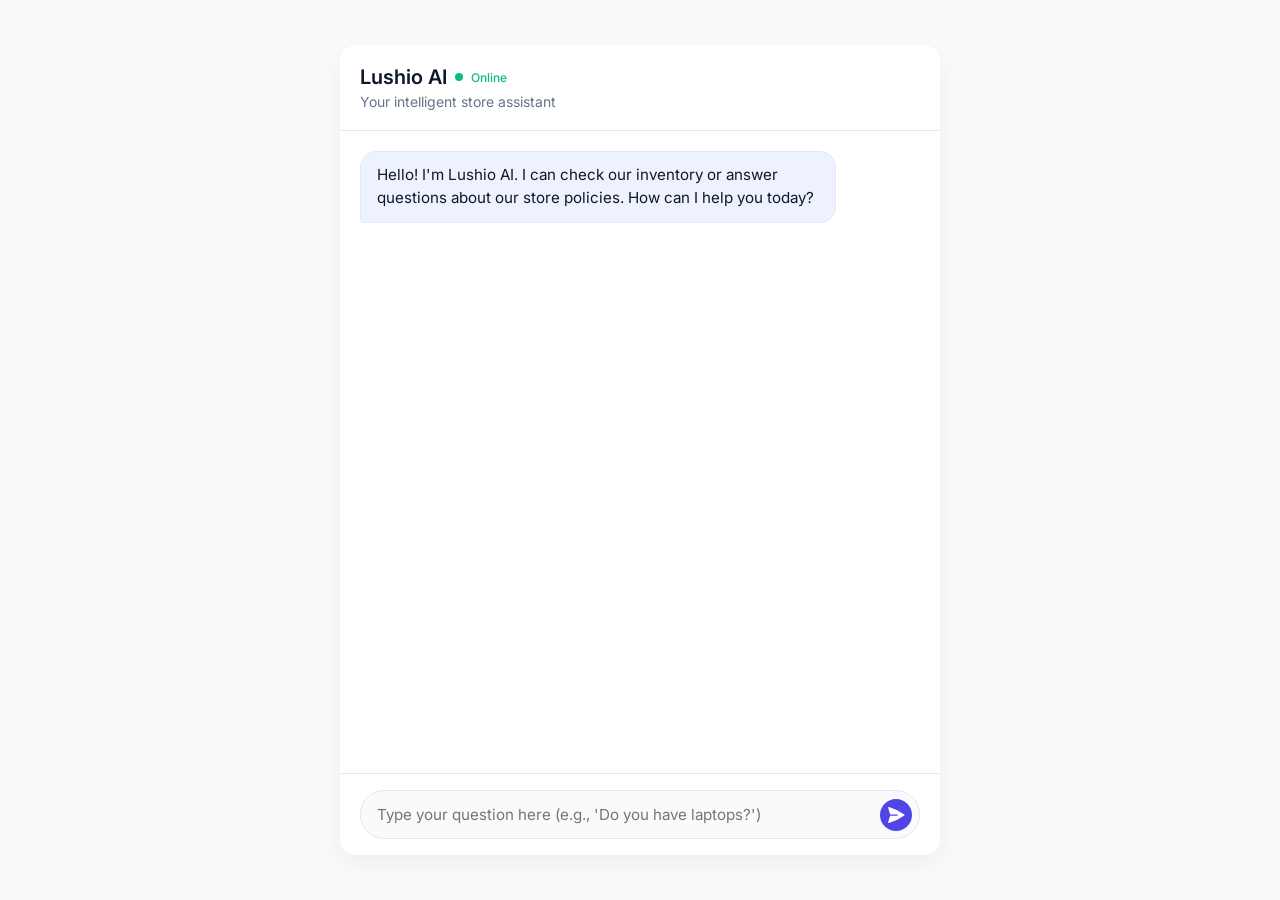
==== frontend/index.html @ 97835c0c "Initial commit with MIT license" ====
<!DOCTYPE html>
<html lang="en">
<head>
    <meta charset="UTF-8">
    <meta name="viewport" content="width=device-width, initial-scale=1.0">
    <title>Lushio AI Assistant</title>
    <link rel="stylesheet" href="style.css">
    <!-- Google Fonts for modern typography -->
    <link href="https://fonts.googleapis.com/css2?family=Inter:wght@400;500;600&display=swap" rel="stylesheet">
</head>
<body>
    <div class="chat-container">
        <header class="chat-header">
            <div class="header-info">
                <h1>Lushio AI</h1>
                <span class="status-indicator"></span><span class="status-text">Online</span>
            </div>
            <p>Your intelligent store assistant</p>
        </header>
        
        <main class="chat-box" id="chat-box">
            <!-- Chat messages will be dynamically injected here -->
            <div class="message ai-message">
                <div class="message-bubble">
                    Hello! I'm Lushio AI. I can check our inventory or answer questions about our store policies. How can I help you today?
                </div>
            </div>
        </main>
        
        <footer class="chat-input-area">
            <form id="chat-form">
                <div class="input-wrapper">
                    <input type="text" id="user-input" placeholder="Type your question here (e.g., 'Do you have laptops?')" autocomplete="off" required>
                    <button type="submit" id="send-btn" aria-label="Send message">
                        <svg xmlns="http://www.w3.org/2000/svg" viewBox="0 0 24 24" fill="currentColor" width="20" height="20">
                            <path d="M3.478 2.405a.75.75 0 00-.926.94l2.432 7.905H13.5a.75.75 0 010 1.5H4.984l-2.432 7.905a.75.75 0 00.926.94 60.519 60.519 0 0018.445-8.986.75.75 0 000-1.218A60.517 60.517 0 003.478 2.405z" />
                        </svg>
                    </button>
                </div>
            </form>
        </footer>
    </div>

    <!-- Template for rendering products -->
    <template id="product-card-template">
        <div class="product-card">
            <h4 class="product-name"></h4>
            <div class="product-details">
                <span class="product-price"></span>
                <span class="product-stock status-badge"></span>
            </div>
        </div>
    </template>

    <script src="app.js"></script>
</body>
</html>
---- frontend/style.css ----
:root {
    --primary: #4F46E5; /* Indigo */
    --primary-hover: #4338CA;
    --bg-color: #F8FAFC;
    --card-bg: #FFFFFF;
    --text-main: #0F172A;
    --text-muted: #64748B;
    --border: #E2E8F0;
    --ai-msg-bg: #EEF2FF;
    --user-msg-bg: #4F46E5;
    --user-msg-text: #FFFFFF;
    --success: #10B981;
    --danger: #EF4444;
}

* {
    box-sizing: border-box;
    margin: 0;
    padding: 0;
}

body {
    font-family: 'Inter', sans-serif;
    background-color: var(--bg-color);
    color: var(--text-main);
    display: flex;
    justify-content: center;
    align-items: center;
    height: 100vh;
}

.chat-container {
    width: 100%;
    max-width: 600px;
    height: 90vh;
    background: var(--card-bg);
    border-radius: 16px;
    box-shadow: 0 10px 25px rgba(0,0,0,0.05);
    display: flex;
    flex-direction: column;
    overflow: hidden;
}

.chat-header {
    background: var(--card-bg);
    padding: 20px;
    border-bottom: 1px solid var(--border);
    display: flex;
    flex-direction: column;
    gap: 4px;
}

.header-info {
    display: flex;
    align-items: center;
    gap: 8px;
}

.chat-header h1 {
    font-size: 1.25rem;
    font-weight: 600;
}

.status-indicator {
    width: 8px;
    height: 8px;
    background-color: var(--success);
    border-radius: 50%;
    display: inline-block;
}

.status-text {
    font-size: 0.75rem;
    font-weight: 500;
    color: var(--success);
}

.chat-header p {
    font-size: 0.875rem;
    color: var(--text-muted);
}

.chat-box {
    flex: 1;
    padding: 20px;
    overflow-y: auto;
    display: flex;
    flex-direction: column;
    gap: 16px;
}

.message {
    display: flex;
    flex-direction: column;
    max-width: 85%;
}

.user-message {
    align-self: flex-end;
}

.ai-message {
    align-self: flex-start;
}

.message-bubble {
    padding: 12px 16px;
    border-radius: 16px;
    font-size: 0.95rem;
    line-height: 1.5;
    animation: fadeIn 0.3s ease-in-out;
}

.user-message .message-bubble {
    background-color: var(--user-msg-bg);
    color: var(--user-msg-text);
    border-bottom-right-radius: 4px;
}

.ai-message .message-bubble {
    background-color: var(--ai-msg-bg);
    color: var(--text-main);
    border-bottom-left-radius: 4px;
    border: 1px solid #E0E7FF;
}

.product-list {
    display: flex;
    flex-direction: column;
    gap: 8px;
    margin-top: 12px;
}

.product-card {
    background: var(--card-bg);
    border: 1px solid var(--border);
    border-radius: 8px;
    padding: 12px;
    display: flex;
    justify-content: space-between;
    align-items: center;
    box-shadow: 0 1px 3px rgba(0,0,0,0.05);
}

.product-name {
    font-size: 0.9rem;
    font-weight: 600;
    text-transform: capitalize;
}

.product-details {
    display: flex;
    align-items: center;
    gap: 12px;
}

.product-price {
    font-weight: 500;
    color: var(--primary);
    font-size: 0.9rem;
}

.status-badge {
    padding: 4px 8px;
    border-radius: 12px;
    font-size: 0.75rem;
    font-weight: 600;
}

.in-stock { background: #DCFCE7; color: #166534; }
.out-of-stock { background: #FEE2E2; color: #991B1B; }

.chat-input-area {
    padding: 16px 20px;
    background: var(--card-bg);
    border-top: 1px solid var(--border);
}

.input-wrapper {
    position: relative;
    display: flex;
    align-items: center;
}

#user-input {
    width: 100%;
    padding: 14px 48px 14px 16px;
    border: 1px solid var(--border);
    border-radius: 24px;
    font-size: 0.95rem;
    font-family: inherit;
    outline: none;
    transition: border-color 0.2s;
    background: var(--bg-color);
}

#user-input:focus {
    border-color: var(--primary);
    background: var(--card-bg);
    box-shadow: 0 0 0 3px rgba(79, 70, 229, 0.1);
}

#send-btn {
    position: absolute;
    right: 8px;
    background: var(--primary);
    color: white;
    border: none;
    width: 32px;
    height: 32px;
    border-radius: 50%;
    display: flex;
    justify-content: center;
    align-items: center;
    cursor: pointer;
    transition: background-color 0.2s, transform 0.1s;
}

#send-btn:hover { background: var(--primary-hover); }
#send-btn:active { transform: scale(0.95); }
#send-btn:disabled { background: var(--text-muted); cursor: not-allowed; }

/* Typing indicator */
.typing-indicator {
    display: flex;
    gap: 4px;
    padding: 12px 16px;
    background: var(--ai-msg-bg);
    border-radius: 16px;
    border-bottom-left-radius: 4px;
    width: fit-content;
}

.dot {
    width: 6px;
    height: 6px;
    background: #818CF8;
    border-radius: 50%;
    animation: bounce 1.4s infinite ease-in-out both;
}

.dot:nth-child(1) { animation-delay: -0.32s; }
.dot:nth-child(2) { animation-delay: -0.16s; }

@keyframes bounce {
    0%, 80%, 100% { transform: scale(0); }
    40% { transform: scale(1); }
}

@keyframes fadeIn {
    from { opacity: 0; transform: translateY(10px); }
    to { opacity: 1; transform: translateY(0); }
}

@media (max-width: 640px) {
    .chat-container {
        height: 100vh;
        border-radius: 0;
    }
}
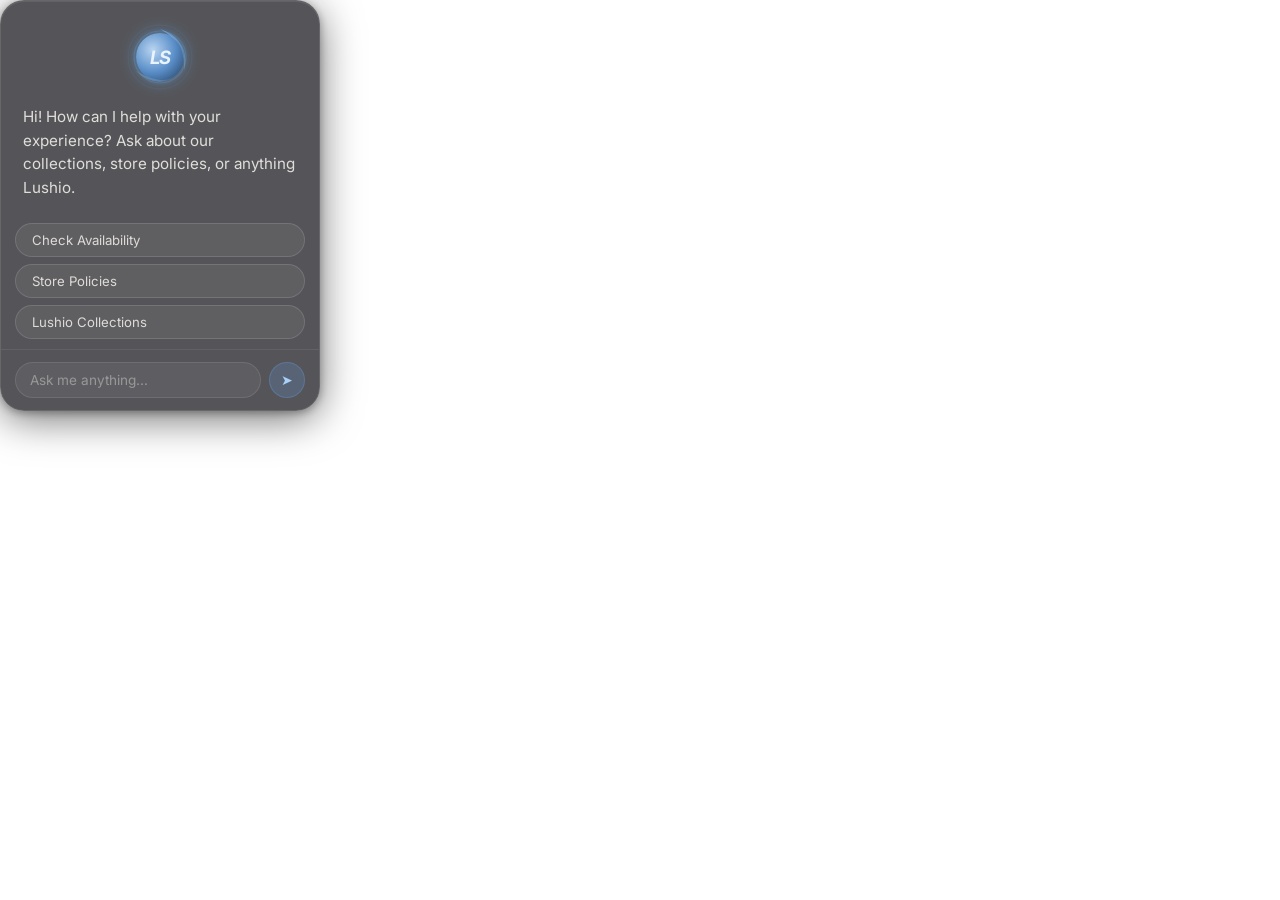
==== commit 238005e6: "feat: premium glassmorphism AI chat widget (LS logo, quick btns, Render API)" ====
--- a/frontend/index.html
+++ b/frontend/index.html
@@ -1,57 +1,330 @@
 <!DOCTYPE html>
 <html lang="en">
 <head>
-    <meta charset="UTF-8">
-    <meta name="viewport" content="width=device-width, initial-scale=1.0">
-    <title>Lushio AI Assistant</title>
-    <link rel="stylesheet" href="style.css">
-    <!-- Google Fonts for modern typography -->
-    <link href="https://fonts.googleapis.com/css2?family=Inter:wght@400;500;600&display=swap" rel="stylesheet">
+  <meta charset="UTF-8" />
+  <meta name="viewport" content="width=device-width, initial-scale=1.0" />
+  <title>Lushio AI</title>
+  <link href="https://fonts.googleapis.com/css2?family=Inter:wght@300;400;500;600&display=swap" rel="stylesheet" />
+  <style>
+    *, *::before, *::after { box-sizing: border-box; margin: 0; padding: 0; }
+
+    html, body {
+      width: 100%; height: 100%;
+      background: transparent;
+      font-family: 'Inter', sans-serif;
+      overflow: hidden;
+    }
+
+    /* ── WIDGET SHELL ── */
+    .widget {
+      width: 320px;
+      min-height: 360px;
+      max-height: 520px;
+      border-radius: 24px;
+      overflow: hidden;
+      display: flex;
+      flex-direction: column;
+      background: rgba(20, 20, 25, 0.72);
+      backdrop-filter: blur(28px) saturate(160%);
+      -webkit-backdrop-filter: blur(28px) saturate(160%);
+      border: 1px solid rgba(255,255,255,0.10);
+      box-shadow:
+        0 8px 40px rgba(0,0,0,0.55),
+        0 2px 8px rgba(0,0,0,0.30),
+        inset 0 1px 0 rgba(255,255,255,0.08);
+      color: #f0ede8;
+    }
+
+    /* ── LOGO ── */
+    .logo-wrap {
+      display: flex;
+      justify-content: center;
+      padding: 22px 0 10px;
+    }
+    .logo-ring {
+      width: 68px; height: 68px;
+      position: relative;
+      display: flex; align-items: center; justify-content: center;
+    }
+    .logo-ring svg.spinner {
+      position: absolute; top: 0; left: 0;
+      width: 68px; height: 68px;
+      animation: spin 8s linear infinite;
+    }
+    @keyframes spin { to { transform: rotate(360deg); } }
+
+    .logo-inner {
+      width: 48px; height: 48px;
+      border-radius: 50%;
+      background: radial-gradient(circle at 35% 35%, #b8d4f0, #5b8fc9 50%, #1e3a5c);
+      display: flex; align-items: center; justify-content: center;
+      font-size: 1.15rem; font-weight: 700;
+      color: #e8f4ff;
+      letter-spacing: -0.5px;
+      box-shadow: 0 0 18px rgba(100,180,255,0.45), 0 0 6px rgba(100,180,255,0.25);
+      font-style: italic;
+    }
+
+    /* ── GREETING ── */
+    .greeting {
+      padding: 4px 22px 14px;
+      font-size: 0.95rem;
+      font-weight: 400;
+      line-height: 1.55;
+      color: rgba(240,237,232,0.90);
+      text-align: left;
+    }
+
+    /* ── MESSAGES ── */
+    .messages {
+      flex: 1;
+      overflow-y: auto;
+      padding: 0 14px 8px;
+      display: flex;
+      flex-direction: column;
+      gap: 8px;
+      scrollbar-width: thin;
+      scrollbar-color: rgba(255,255,255,0.12) transparent;
+    }
+    .messages::-webkit-scrollbar { width: 3px; }
+    .messages::-webkit-scrollbar-thumb { background: rgba(255,255,255,0.15); border-radius: 4px; }
+
+    .msg {
+      max-width: 88%;
+      padding: 9px 13px;
+      border-radius: 16px;
+      font-size: 0.875rem;
+      line-height: 1.5;
+      animation: fadeUp 0.25s ease;
+    }
+    @keyframes fadeUp {
+      from { opacity: 0; transform: translateY(6px); }
+      to   { opacity: 1; transform: translateY(0); }
+    }
+    .msg.ai {
+      align-self: flex-start;
+      background: rgba(255,255,255,0.07);
+      border: 1px solid rgba(255,255,255,0.09);
+      color: #e8e4df;
+      border-bottom-left-radius: 4px;
+    }
+    .msg.user {
+      align-self: flex-end;
+      background: rgba(100,160,230,0.22);
+      border: 1px solid rgba(100,160,230,0.18);
+      color: #ddeeff;
+      border-bottom-right-radius: 4px;
+    }
+
+    /* typing dots */
+    .typing { display: flex; gap: 5px; padding: 12px 16px; align-items: center; }
+    .typing span {
+      width: 6px; height: 6px; border-radius: 50%;
+      background: rgba(255,255,255,0.5);
+      animation: bounce 1.2s infinite;
+    }
+    .typing span:nth-child(2) { animation-delay: .2s; }
+    .typing span:nth-child(3) { animation-delay: .4s; }
+    @keyframes bounce {
+      0%,60%,100% { transform: translateY(0); }
+      30% { transform: translateY(-6px); }
+    }
+
+    /* ── QUICK BUTTONS ── */
+    .quick-btns {
+      display: flex;
+      flex-direction: column;
+      gap: 7px;
+      padding: 2px 14px 10px;
+    }
+    .q-btn {
+      background: rgba(255,255,255,0.06);
+      border: 1px solid rgba(255,255,255,0.13);
+      color: rgba(240,237,232,0.88);
+      border-radius: 22px;
+      padding: 8px 16px;
+      font-size: 0.825rem;
+      font-family: 'Inter', sans-serif;
+      cursor: pointer;
+      text-align: left;
+      transition: background 0.18s, border-color 0.18s, transform 0.12s;
+    }
+    .q-btn:hover {
+      background: rgba(255,255,255,0.12);
+      border-color: rgba(255,255,255,0.22);
+      transform: translateX(2px);
+    }
+
+    /* ── INPUT ── */
+    .input-wrap {
+      border-top: 1px solid rgba(255,255,255,0.08);
+      padding: 12px 14px;
+      display: flex;
+      gap: 8px;
+      align-items: center;
+    }
+    .input-wrap input {
+      flex: 1;
+      background: rgba(255,255,255,0.05);
+      border: 1px solid rgba(255,255,255,0.10);
+      border-radius: 22px;
+      padding: 9px 14px;
+      color: #f0ede8;
+      font-size: 0.85rem;
+      font-family: 'Inter', sans-serif;
+      outline: none;
+      transition: border-color 0.18s, background 0.18s;
+    }
+    .input-wrap input::placeholder { color: rgba(240,237,232,0.40); }
+    .input-wrap input:focus {
+      border-color: rgba(100,160,230,0.45);
+      background: rgba(255,255,255,0.08);
+    }
+    .send-btn {
+      background: rgba(100,160,230,0.20);
+      border: 1px solid rgba(100,160,230,0.30);
+      color: #a8d0f8;
+      border-radius: 50%;
+      width: 36px; height: 36px;
+      display: flex; align-items: center; justify-content: center;
+      cursor: pointer;
+      font-size: 0.9rem;
+      transition: background 0.18s, transform 0.12s;
+      flex-shrink: 0;
+    }
+    .send-btn:hover { background: rgba(100,160,230,0.35); transform: scale(1.08); }
+    .send-btn:disabled { opacity: 0.4; cursor: not-allowed; transform: none; }
+  </style>
 </head>
 <body>
-    <div class="chat-container">
-        <header class="chat-header">
-            <div class="header-info">
-                <h1>Lushio AI</h1>
-                <span class="status-indicator"></span><span class="status-text">Online</span>
-            </div>
-            <p>Your intelligent store assistant</p>
-        </header>
-        
-        <main class="chat-box" id="chat-box">
-            <!-- Chat messages will be dynamically injected here -->
-            <div class="message ai-message">
-                <div class="message-bubble">
-                    Hello! I'm Lushio AI. I can check our inventory or answer questions about our store policies. How can I help you today?
-                </div>
-            </div>
-        </main>
-        
-        <footer class="chat-input-area">
-            <form id="chat-form">
-                <div class="input-wrapper">
-                    <input type="text" id="user-input" placeholder="Type your question here (e.g., 'Do you have laptops?')" autocomplete="off" required>
-                    <button type="submit" id="send-btn" aria-label="Send message">
-                        <svg xmlns="http://www.w3.org/2000/svg" viewBox="0 0 24 24" fill="currentColor" width="20" height="20">
-                            <path d="M3.478 2.405a.75.75 0 00-.926.94l2.432 7.905H13.5a.75.75 0 010 1.5H4.984l-2.432 7.905a.75.75 0 00.926.94 60.519 60.519 0 0018.445-8.986.75.75 0 000-1.218A60.517 60.517 0 003.478 2.405z" />
-                        </svg>
-                    </button>
-                </div>
-            </form>
-        </footer>
+
+<div class="widget" id="widget">
+
+  <!-- Logo -->
+  <div class="logo-wrap">
+    <div class="logo-ring">
+      <!-- Spinning decorative ring -->
+      <svg class="spinner" viewBox="0 0 68 68" fill="none" xmlns="http://www.w3.org/2000/svg">
+        <defs>
+          <linearGradient id="rg" x1="0" y1="0" x2="1" y2="1">
+            <stop offset="0%" stop-color="#64b4ff" stop-opacity="0.9"/>
+            <stop offset="50%" stop-color="#a0d4ff" stop-opacity="0.4"/>
+            <stop offset="100%" stop-color="#2060a0" stop-opacity="0.1"/>
+          </linearGradient>
+        </defs>
+        <!-- Three arcing petals -->
+        <path d="M34 6 Q58 14 58 34 Q58 20 34 6Z" fill="url(#rg)" opacity="0.8"/>
+        <path d="M34 6 Q10 14 10 34 Q10 20 34 6Z" fill="url(#rg)" opacity="0.5" transform="rotate(120 34 34)"/>
+        <path d="M34 6 Q10 14 10 34 Q10 20 34 6Z" fill="url(#rg)" opacity="0.5" transform="rotate(240 34 34)"/>
+        <circle cx="34" cy="34" r="26" stroke="rgba(100,180,255,0.18)" stroke-width="1.2" fill="none"/>
+        <circle cx="34" cy="34" r="32" stroke="rgba(100,180,255,0.08)" stroke-width="0.8" fill="none"/>
+      </svg>
+      <div class="logo-inner">LS</div>
     </div>
-
-    <!-- Template for rendering products -->
-    <template id="product-card-template">
-        <div class="product-card">
-            <h4 class="product-name"></h4>
-            <div class="product-details">
-                <span class="product-price"></span>
-                <span class="product-stock status-badge"></span>
-            </div>
-        </div>
-    </template>
-
-    <script src="app.js"></script>
+  </div>
+
+  <!-- Greeting (shown when no messages yet) -->
+  <div class="greeting" id="greeting">
+    Hi! How can I help with your experience? Ask about our collections, store policies, or anything Lushio.
+  </div>
+
+  <!-- Messages -->
+  <div class="messages" id="messages"></div>
+
+  <!-- Quick buttons -->
+  <div class="quick-btns" id="quick-btns">
+    <button class="q-btn" onclick="sendQuick('Check availability of products')">Check Availability</button>
+    <button class="q-btn" onclick="sendQuick('What are your store policies and returns?')">Store Policies</button>
+    <button class="q-btn" onclick="sendQuick('Tell me about Lushio collections')">Lushio Collections</button>
+  </div>
+
+  <!-- Input -->
+  <div class="input-wrap">
+    <input id="chat-input" type="text" placeholder="Ask me anything..." autocomplete="off" />
+    <button class="send-btn" id="send-btn" title="Send">&#10148;</button>
+  </div>
+</div>
+
+<script>
+  // ── CONFIG ──
+  // Reads ?api= from URL so the parent page can pass the backend URL
+  const params = new URLSearchParams(window.location.search);
+  const API_URL = params.get('api') || 'https://lushio-ai.onrender.com/ask';
+
+  const messagesEl  = document.getElementById('messages');
+  const inputEl     = document.getElementById('chat-input');
+  const sendBtnEl   = document.getElementById('send-btn');
+  const greetingEl  = document.getElementById('greeting');
+  const quickBtnsEl = document.getElementById('quick-btns');
+
+  let firstMessage = true;
+
+  function hideGreetingAndQuick() {
+    if (firstMessage) {
+      greetingEl.style.display  = 'none';
+      quickBtnsEl.style.display = 'none';
+      firstMessage = false;
+    }
+  }
+
+  function addMsg(text, role) {
+    const d = document.createElement('div');
+    d.className = `msg ${role}`;
+    d.textContent = text;
+    messagesEl.appendChild(d);
+    messagesEl.scrollTop = messagesEl.scrollHeight;
+    return d;
+  }
+
+  function addTyping() {
+    const d = document.createElement('div');
+    d.className = 'msg ai';
+    d.id = 'typing';
+    d.innerHTML = '<div class="typing"><span></span><span></span><span></span></div>';
+    messagesEl.appendChild(d);
+    messagesEl.scrollTop = messagesEl.scrollHeight;
+  }
+
+  function removeTyping() {
+    const t = document.getElementById('typing');
+    if (t) t.remove();
+  }
+
+  async function sendMessage(query) {
+    if (!query.trim()) return;
+    hideGreetingAndQuick();
+
+    addMsg(query, 'user');
+    inputEl.value = '';
+    inputEl.disabled = true;
+    sendBtnEl.disabled = true;
+    addTyping();
+
+    try {
+      const res  = await fetch(API_URL, {
+        method: 'POST',
+        headers: { 'Content-Type': 'application/json' },
+        body: JSON.stringify({ query })
+      });
+      removeTyping();
+      if (!res.ok) throw new Error('Server error ' + res.status);
+      const data = await res.json();
+      const answer = data?.final_answer?.message || 'Got it!';
+      addMsg(answer, 'ai');
+    } catch (err) {
+      removeTyping();
+      addMsg('⚠️ Unable to connect. Please try again shortly.', 'ai');
+    } finally {
+      inputEl.disabled = false;
+      sendBtnEl.disabled = false;
+      inputEl.focus();
+    }
+  }
+
+  function sendQuick(text) { sendMessage(text); }
+
+  sendBtnEl.addEventListener('click', () => sendMessage(inputEl.value));
+  inputEl.addEventListener('keydown', e => { if (e.key === 'Enter') sendMessage(inputEl.value); });
+</script>
 </body>
 </html>
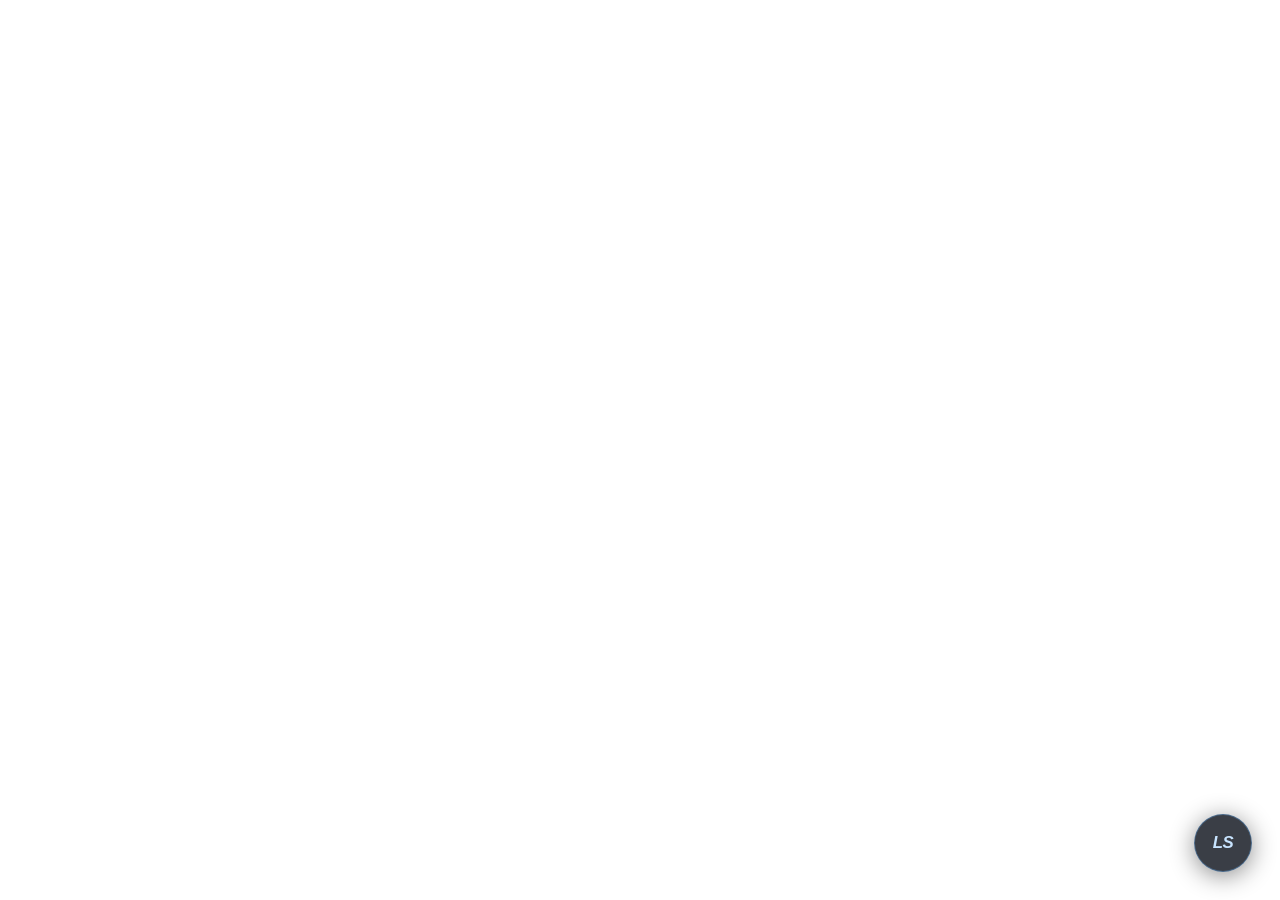
==== commit 81b8a035: "feat: updated frontend/index.html to be a self-contained floating widget for direct injection" ====
--- a/frontend/index.html
+++ b/frontend/index.html
@@ -1,330 +1,411 @@
 <!DOCTYPE html>
 <html lang="en">
 <head>
-  <meta charset="UTF-8" />
-  <meta name="viewport" content="width=device-width, initial-scale=1.0" />
-  <title>Lushio AI</title>
-  <link href="https://fonts.googleapis.com/css2?family=Inter:wght@300;400;500;600&display=swap" rel="stylesheet" />
-  <style>
-    *, *::before, *::after { box-sizing: border-box; margin: 0; padding: 0; }
-
-    html, body {
-      width: 100%; height: 100%;
-      background: transparent;
-      font-family: 'Inter', sans-serif;
-      overflow: hidden;
-    }
-
-    /* ── WIDGET SHELL ── */
-    .widget {
-      width: 320px;
-      min-height: 360px;
-      max-height: 520px;
-      border-radius: 24px;
-      overflow: hidden;
-      display: flex;
-      flex-direction: column;
-      background: rgba(20, 20, 25, 0.72);
-      backdrop-filter: blur(28px) saturate(160%);
-      -webkit-backdrop-filter: blur(28px) saturate(160%);
-      border: 1px solid rgba(255,255,255,0.10);
-      box-shadow:
-        0 8px 40px rgba(0,0,0,0.55),
-        0 2px 8px rgba(0,0,0,0.30),
-        inset 0 1px 0 rgba(255,255,255,0.08);
-      color: #f0ede8;
-    }
-
-    /* ── LOGO ── */
-    .logo-wrap {
-      display: flex;
-      justify-content: center;
-      padding: 22px 0 10px;
-    }
-    .logo-ring {
-      width: 68px; height: 68px;
-      position: relative;
-      display: flex; align-items: center; justify-content: center;
-    }
-    .logo-ring svg.spinner {
-      position: absolute; top: 0; left: 0;
-      width: 68px; height: 68px;
-      animation: spin 8s linear infinite;
-    }
-    @keyframes spin { to { transform: rotate(360deg); } }
-
-    .logo-inner {
-      width: 48px; height: 48px;
-      border-radius: 50%;
-      background: radial-gradient(circle at 35% 35%, #b8d4f0, #5b8fc9 50%, #1e3a5c);
-      display: flex; align-items: center; justify-content: center;
-      font-size: 1.15rem; font-weight: 700;
-      color: #e8f4ff;
-      letter-spacing: -0.5px;
-      box-shadow: 0 0 18px rgba(100,180,255,0.45), 0 0 6px rgba(100,180,255,0.25);
-      font-style: italic;
-    }
-
-    /* ── GREETING ── */
-    .greeting {
-      padding: 4px 22px 14px;
-      font-size: 0.95rem;
-      font-weight: 400;
-      line-height: 1.55;
-      color: rgba(240,237,232,0.90);
-      text-align: left;
-    }
-
-    /* ── MESSAGES ── */
-    .messages {
-      flex: 1;
-      overflow-y: auto;
-      padding: 0 14px 8px;
-      display: flex;
-      flex-direction: column;
-      gap: 8px;
-      scrollbar-width: thin;
-      scrollbar-color: rgba(255,255,255,0.12) transparent;
-    }
-    .messages::-webkit-scrollbar { width: 3px; }
-    .messages::-webkit-scrollbar-thumb { background: rgba(255,255,255,0.15); border-radius: 4px; }
-
-    .msg {
-      max-width: 88%;
-      padding: 9px 13px;
-      border-radius: 16px;
-      font-size: 0.875rem;
-      line-height: 1.5;
-      animation: fadeUp 0.25s ease;
-    }
-    @keyframes fadeUp {
-      from { opacity: 0; transform: translateY(6px); }
-      to   { opacity: 1; transform: translateY(0); }
-    }
-    .msg.ai {
-      align-self: flex-start;
-      background: rgba(255,255,255,0.07);
-      border: 1px solid rgba(255,255,255,0.09);
-      color: #e8e4df;
-      border-bottom-left-radius: 4px;
-    }
-    .msg.user {
-      align-self: flex-end;
-      background: rgba(100,160,230,0.22);
-      border: 1px solid rgba(100,160,230,0.18);
-      color: #ddeeff;
-      border-bottom-right-radius: 4px;
-    }
-
-    /* typing dots */
-    .typing { display: flex; gap: 5px; padding: 12px 16px; align-items: center; }
-    .typing span {
-      width: 6px; height: 6px; border-radius: 50%;
-      background: rgba(255,255,255,0.5);
-      animation: bounce 1.2s infinite;
-    }
-    .typing span:nth-child(2) { animation-delay: .2s; }
-    .typing span:nth-child(3) { animation-delay: .4s; }
-    @keyframes bounce {
-      0%,60%,100% { transform: translateY(0); }
-      30% { transform: translateY(-6px); }
-    }
-
-    /* ── QUICK BUTTONS ── */
-    .quick-btns {
-      display: flex;
-      flex-direction: column;
-      gap: 7px;
-      padding: 2px 14px 10px;
-    }
-    .q-btn {
-      background: rgba(255,255,255,0.06);
-      border: 1px solid rgba(255,255,255,0.13);
-      color: rgba(240,237,232,0.88);
-      border-radius: 22px;
-      padding: 8px 16px;
-      font-size: 0.825rem;
-      font-family: 'Inter', sans-serif;
-      cursor: pointer;
-      text-align: left;
-      transition: background 0.18s, border-color 0.18s, transform 0.12s;
-    }
-    .q-btn:hover {
-      background: rgba(255,255,255,0.12);
-      border-color: rgba(255,255,255,0.22);
-      transform: translateX(2px);
-    }
-
-    /* ── INPUT ── */
-    .input-wrap {
-      border-top: 1px solid rgba(255,255,255,0.08);
-      padding: 12px 14px;
-      display: flex;
-      gap: 8px;
-      align-items: center;
-    }
-    .input-wrap input {
-      flex: 1;
-      background: rgba(255,255,255,0.05);
-      border: 1px solid rgba(255,255,255,0.10);
-      border-radius: 22px;
-      padding: 9px 14px;
-      color: #f0ede8;
-      font-size: 0.85rem;
-      font-family: 'Inter', sans-serif;
-      outline: none;
-      transition: border-color 0.18s, background 0.18s;
-    }
-    .input-wrap input::placeholder { color: rgba(240,237,232,0.40); }
-    .input-wrap input:focus {
-      border-color: rgba(100,160,230,0.45);
-      background: rgba(255,255,255,0.08);
-    }
-    .send-btn {
-      background: rgba(100,160,230,0.20);
-      border: 1px solid rgba(100,160,230,0.30);
-      color: #a8d0f8;
-      border-radius: 50%;
-      width: 36px; height: 36px;
-      display: flex; align-items: center; justify-content: center;
-      cursor: pointer;
-      font-size: 0.9rem;
-      transition: background 0.18s, transform 0.12s;
-      flex-shrink: 0;
-    }
-    .send-btn:hover { background: rgba(100,160,230,0.35); transform: scale(1.08); }
-    .send-btn:disabled { opacity: 0.4; cursor: not-allowed; transform: none; }
-  </style>
+<meta charset="UTF-8" />
+<meta name="viewport" content="width=device-width, initial-scale=1.0" />
+<style>
+/* ══════════════════════════════════════════
+   LUSHIO AI CHAT WIDGET
+   ══════════════════════════════════════════ */
+
+/* ── FAB (Floating Action Button) ── */
+.lc-fab {
+  position: fixed;
+  bottom: 28px;
+  right: 28px;
+  z-index: 99999;
+  width: 58px;
+  height: 58px;
+  border-radius: 50%;
+  border: 1.5px solid rgba(100, 180, 255, 0.35);
+  background: rgba(15, 20, 30, 0.82);
+  backdrop-filter: blur(20px) saturate(150%);
+  -webkit-backdrop-filter: blur(20px) saturate(150%);
+  color: #a8d4ff;
+  cursor: pointer;
+  display: flex;
+  align-items: center;
+  justify-content: center;
+  box-shadow: 0 4px 24px rgba(0, 0, 0, 0.45), 0 0 0 0 rgba(100, 180, 255, 0.3);
+  transition: transform 0.22s ease, box-shadow 0.22s ease, border-color 0.22s ease;
+}
+.lc-fab:hover {
+  transform: scale(1.08);
+  box-shadow: 0 6px 32px rgba(0, 0, 0, 0.55), 0 0 0 6px rgba(100, 180, 255, 0.12);
+  border-color: rgba(100, 180, 255, 0.55);
+}
+.lc-fab--open {
+  background: rgba(30, 35, 50, 0.90);
+}
+
+.lc-fab-logo {
+  font-size: 1.05rem;
+  font-weight: 700;
+  font-style: italic;
+  color: #c8e4ff;
+  letter-spacing: -0.5px;
+  font-family: 'Inter', sans-serif;
+}
+
+/* ── PANEL ── */
+.lc-panel {
+  position: fixed;
+  bottom: 98px;
+  right: 28px;
+  z-index: 99998;
+  width: 320px;
+  border-radius: 24px;
+  overflow: hidden;
+  display: flex;
+  flex-direction: column;
+  background: rgba(14, 18, 28, 0.78);
+  backdrop-filter: blur(30px) saturate(170%);
+  -webkit-backdrop-filter: blur(30px) saturate(170%);
+  border: 1px solid rgba(255, 255, 255, 0.09);
+  box-shadow:
+    0 12px 48px rgba(0, 0, 0, 0.60),
+    0 2px 8px rgba(0, 0, 0, 0.30),
+    inset 0 1px 0 rgba(255, 255, 255, 0.07);
+  color: #f0ede8;
+  font-family: 'Inter', -apple-system, BlinkMacSystemFont, sans-serif;
+  
+  /* hidden state */
+  opacity: 0;
+  transform: translateY(16px) scale(0.97);
+  pointer-events: none;
+  transition: opacity 0.26s ease, transform 0.26s ease;
+}
+.lc-panel--open {
+  opacity: 1;
+  transform: translateY(0) scale(1);
+  pointer-events: auto;
+}
+
+/* ── TOP: Logo + greeting ── */
+.lc-top {
+  padding: 20px 18px 10px;
+  display: flex;
+  flex-direction: column;
+  align-items: center;
+  gap: 10px;
+}
+
+.lc-logo-ring {
+  width: 64px;
+  height: 64px;
+  position: relative;
+  display: flex;
+  align-items: center;
+  justify-content: center;
+  flex-shrink: 0;
+}
+.lc-spinner {
+  position: absolute;
+  top: 0; left: 0;
+  width: 64px; height: 64px;
+  animation: lc-spin 8s linear infinite;
+}
+@keyframes lc-spin { to { transform: rotate(360deg); } }
+
+.lc-logo-inner {
+  width: 44px;
+  height: 44px;
+  border-radius: 50%;
+  background: radial-gradient(circle at 35% 35%, #b8d4f0, #5b8fc9 50%, #1e3a5c);
+  display: flex;
+  align-items: center;
+  justify-content: center;
+  font-size: 1rem;
+  font-weight: 700;
+  font-style: italic;
+  color: #e8f4ff;
+  letter-spacing: -0.5px;
+  box-shadow: 0 0 16px rgba(100, 180, 255, 0.40);
+}
+
+.lc-greeting {
+  font-size: 0.875rem;
+  font-weight: 400;
+  line-height: 1.55;
+  color: rgba(240, 237, 232, 0.88);
+  text-align: center;
+  margin: 0;
+}
+
+/* ── MESSAGES ── */
+.lc-messages {
+  flex: 1;
+  max-height: 320px;
+  overflow-y: auto;
+  padding: 4px 14px 6px;
+  display: flex;
+  flex-direction: column;
+  gap: 8px;
+  scrollbar-width: thin;
+  scrollbar-color: rgba(255, 255, 255, 0.1) transparent;
+}
+.lc-messages::-webkit-scrollbar { width: 3px; }
+.lc-messages::-webkit-scrollbar-thumb { background: rgba(255,255,255,0.12); border-radius: 4px; }
+
+.lc-msg {
+  max-width: 90%;
+  padding: 8px 12px;
+  border-radius: 16px;
+  font-size: 0.83rem;
+  line-height: 1.5;
+  animation: lc-fadeUp 0.22s ease;
+}
+@keyframes lc-fadeUp {
+  from { opacity: 0; transform: translateY(5px); }
+  to   { opacity: 1; transform: translateY(0); }
+}
+.lc-msg--ai {
+  align-self: flex-start;
+  background: rgba(255, 255, 255, 0.07);
+  border: 1px solid rgba(255, 255, 255, 0.09);
+  color: #e4e0db;
+  border-bottom-left-radius: 4px;
+}
+.lc-msg--user {
+  align-self: flex-end;
+  background: rgba(100, 160, 230, 0.20);
+  border: 1px solid rgba(100, 160, 230, 0.18);
+  color: #ddeeff;
+  border-bottom-right-radius: 4px;
+}
+
+/* typing dots */
+.lc-dots {
+  display: flex;
+  gap: 4px;
+  align-items: center;
+  padding: 2px 0;
+}
+.lc-dots span {
+  display: block;
+  width: 5px; height: 5px;
+  border-radius: 50%;
+  background: rgba(255, 255, 255, 0.45);
+  animation: lc-bounce 1.2s infinite;
+}
+.lc-dots span:nth-child(2) { animation-delay: 0.2s; }
+.lc-dots span:nth-child(3) { animation-delay: 0.4s; }
+@keyframes lc-bounce {
+  0%, 60%, 100% { transform: translateY(0); }
+  30%           { transform: translateY(-5px); }
+}
+
+/* ── QUICK BUTTONS ── */
+.lc-quick {
+  display: flex;
+  flex-direction: column;
+  gap: 6px;
+  padding: 4px 14px 8px;
+}
+.lc-q-btn {
+  background: rgba(255, 255, 255, 0.055);
+  border: 1px solid rgba(255, 255, 255, 0.11);
+  color: rgba(240, 237, 232, 0.85);
+  border-radius: 20px;
+  padding: 7px 14px;
+  font-size: 0.80rem;
+  font-family: inherit;
+  cursor: pointer;
+  text-align: left;
+  transition: background 0.16s, border-color 0.16s, transform 0.12s;
+}
+.lc-q-btn:hover {
+  background: rgba(255, 255, 255, 0.10);
+  border-color: rgba(255, 255, 255, 0.20);
+  transform: translateX(3px);
+}
+
+/* ── INPUT ── */
+.lc-input-wrap {
+  display: flex;
+  align-items: center;
+  gap: 6px;
+  border-top: 1px solid rgba(255, 255, 255, 0.07);
+  padding: 10px 12px;
+}
+.lc-input {
+  flex: 1;
+  background: rgba(255, 255, 255, 0.05);
+  border: 1px solid rgba(255, 255, 255, 0.09);
+  border-radius: 20px;
+  padding: 8px 13px;
+  color: #f0ede8;
+  font-size: 0.82rem;
+  font-family: inherit;
+  outline: none;
+  transition: border-color 0.16s, background 0.16s;
+}
+.lc-input::placeholder { color: rgba(240, 237, 232, 0.35); }
+.lc-input:focus {
+  border-color: rgba(100, 160, 230, 0.40);
+  background: rgba(255, 255, 255, 0.08);
+}
+.lc-input:disabled { opacity: 0.5; }
+
+.lc-send {
+  background: transparent;
+  border: none;
+  color: rgba(200, 228, 255, 0.80);
+  font-size: 0.82rem;
+  font-family: inherit;
+  font-weight: 500;
+  cursor: pointer;
+  white-space: nowrap;
+  padding: 6px 4px;
+  transition: color 0.16s, transform 0.12s;
+}
+.lc-send:hover:not(:disabled) { color: #a8d4ff; transform: translateX(2px); }
+.lc-send:disabled { opacity: 0.35; cursor: not-allowed; transform: none; }
+
+@media (max-width: 400px) {
+  .lc-panel { width: calc(100vw - 32px); right: 16px; bottom: 85px; }
+  .lc-fab   { right: 16px; bottom: 20px; }
+}
+</style>
 </head>
 <body>
 
-<div class="widget" id="widget">
-
-  <!-- Logo -->
-  <div class="logo-wrap">
-    <div class="logo-ring">
-      <!-- Spinning decorative ring -->
-      <svg class="spinner" viewBox="0 0 68 68" fill="none" xmlns="http://www.w3.org/2000/svg">
+<!-- WIDGET HTML -->
+<button class="lc-fab" id="lc-fab" aria-label="Open Lushio AI">
+  <div class="lc-fab-logo" id="lc-fab-logo">LS</div>
+  <svg id="lc-fab-close" style="display:none;" width="22" height="22" viewBox="0 0 24 24" fill="none" stroke="currentColor" stroke-width="2.5" stroke-linecap="round">
+    <line x1="18" y1="6" x2="6" y2="18"></line>
+    <line x1="6" y1="6" x2="18" y2="18"></line>
+  </svg>
+</button>
+
+<div class="lc-panel" id="lc-panel" aria-hidden="true">
+  <div class="lc-top">
+    <div class="lc-logo-ring">
+      <svg class="lc-spinner" viewBox="0 0 68 68" fill="none">
         <defs>
-          <linearGradient id="rg" x1="0" y1="0" x2="1" y2="1">
+          <linearGradient id="lcg" x1="0" y1="0" x2="1" y2="1">
             <stop offset="0%" stop-color="#64b4ff" stop-opacity="0.9"/>
             <stop offset="50%" stop-color="#a0d4ff" stop-opacity="0.4"/>
             <stop offset="100%" stop-color="#2060a0" stop-opacity="0.1"/>
           </linearGradient>
         </defs>
-        <!-- Three arcing petals -->
-        <path d="M34 6 Q58 14 58 34 Q58 20 34 6Z" fill="url(#rg)" opacity="0.8"/>
-        <path d="M34 6 Q10 14 10 34 Q10 20 34 6Z" fill="url(#rg)" opacity="0.5" transform="rotate(120 34 34)"/>
-        <path d="M34 6 Q10 14 10 34 Q10 20 34 6Z" fill="url(#rg)" opacity="0.5" transform="rotate(240 34 34)"/>
+        <path d="M34 6 Q58 14 58 34 Q58 20 34 6Z" fill="url(#lcg)" opacity="0.8"/>
+        <path d="M34 6 Q10 14 10 34 Q10 20 34 6Z" fill="url(#lcg)" opacity="0.5" transform="rotate(120 34 34)"/>
+        <path d="M34 6 Q10 14 10 34 Q10 20 34 6Z" fill="url(#lcg)" opacity="0.5" transform="rotate(240 34 34)"/>
         <circle cx="34" cy="34" r="26" stroke="rgba(100,180,255,0.18)" stroke-width="1.2" fill="none"/>
-        <circle cx="34" cy="34" r="32" stroke="rgba(100,180,255,0.08)" stroke-width="0.8" fill="none"/>
       </svg>
-      <div class="logo-inner">LS</div>
+      <div class="lc-logo-inner">LS</div>
     </div>
+    <p class="lc-greeting" id="lc-greeting">
+      Hi! How can I help with your experience? Ask about our collections, store policies, or anything Lushio.
+    </p>
   </div>
 
-  <!-- Greeting (shown when no messages yet) -->
-  <div class="greeting" id="greeting">
-    Hi! How can I help with your experience? Ask about our collections, store policies, or anything Lushio.
+  <div class="lc-messages" id="lc-messages"></div>
+
+  <div class="lc-quick" id="lc-quick">
+    <button class="lc-q-btn" onclick="sendLushioChat('Check product availability')">Check Availability</button>
+    <button class="lc-q-btn" onclick="sendLushioChat('What are your store policies and returns?')">Store Policies</button>
+    <button class="lc-q-btn" onclick="sendLushioChat('Tell me about Lushio collections')">Lushio Collections</button>
   </div>
 
-  <!-- Messages -->
-  <div class="messages" id="messages"></div>
-
-  <!-- Quick buttons -->
-  <div class="quick-btns" id="quick-btns">
-    <button class="q-btn" onclick="sendQuick('Check availability of products')">Check Availability</button>
-    <button class="q-btn" onclick="sendQuick('What are your store policies and returns?')">Store Policies</button>
-    <button class="q-btn" onclick="sendQuick('Tell me about Lushio collections')">Lushio Collections</button>
-  </div>
-
-  <!-- Input -->
-  <div class="input-wrap">
-    <input id="chat-input" type="text" placeholder="Ask me anything..." autocomplete="off" />
-    <button class="send-btn" id="send-btn" title="Send">&#10148;</button>
+  <div class="lc-input-wrap">
+    <input class="lc-input" id="lc-input" type="text" placeholder="Ask me anything..." autocomplete="off" />
+    <button class="lc-send" id="lc-send" aria-label="Send">Send &rarr;</button>
   </div>
 </div>
 
 <script>
-  // ── CONFIG ──
-  // Reads ?api= from URL so the parent page can pass the backend URL
-  const params = new URLSearchParams(window.location.search);
-  const API_URL = params.get('api') || 'https://lushio-ai.onrender.com/ask';
-
-  const messagesEl  = document.getElementById('messages');
-  const inputEl     = document.getElementById('chat-input');
-  const sendBtnEl   = document.getElementById('send-btn');
-  const greetingEl  = document.getElementById('greeting');
-  const quickBtnsEl = document.getElementById('quick-btns');
-
-  let firstMessage = true;
-
-  function hideGreetingAndQuick() {
-    if (firstMessage) {
-      greetingEl.style.display  = 'none';
-      quickBtnsEl.style.display = 'none';
-      firstMessage = false;
-    }
+const LUSHIO_API = 'https://lushio-ai.onrender.com/ask';
+const lcFab = document.getElementById('lc-fab');
+const lcFabLogo = document.getElementById('lc-fab-logo');
+const lcFabClose = document.getElementById('lc-fab-close');
+const lcPanel = document.getElementById('lc-panel');
+const lcMessages = document.getElementById('lc-messages');
+const lcInput = document.getElementById('lc-input');
+const lcSend = document.getElementById('lc-send');
+const lcGreeting = document.getElementById('lc-greeting');
+const lcQuick = document.getElementById('lc-quick');
+
+let lcOpen = false;
+let lcFirst = true;
+
+lcFab.addEventListener('click', () => {
+  lcOpen = !lcOpen;
+  if (lcOpen) {
+    lcFab.classList.add('lc-fab--open');
+    lcPanel.classList.add('lc-panel--open');
+    lcFabLogo.style.display = 'none';
+    lcFabClose.style.display = 'block';
+    lcPanel.setAttribute('aria-hidden', 'false');
+  } else {
+    lcFab.classList.remove('lc-fab--open');
+    lcPanel.classList.remove('lc-panel--open');
+    lcFabLogo.style.display = 'block';
+    lcFabClose.style.display = 'none';
+    lcPanel.setAttribute('aria-hidden', 'true');
   }
-
-  function addMsg(text, role) {
-    const d = document.createElement('div');
-    d.className = `msg ${role}`;
-    d.textContent = text;
-    messagesEl.appendChild(d);
-    messagesEl.scrollTop = messagesEl.scrollHeight;
-    return d;
+});
+
+function addLcMsg(text, role) {
+  const d = document.createElement('div');
+  d.className = `lc-msg lc-msg--${role}`;
+  d.textContent = text;
+  lcMessages.appendChild(d);
+  lcMessages.scrollTop = lcMessages.scrollHeight;
+  return d;
+}
+
+function showLcTyping() {
+  const d = document.createElement('div');
+  d.className = 'lc-msg lc-msg--ai';
+  d.id = 'lc-typing';
+  d.innerHTML = '<span class="lc-dots"><span></span><span></span><span></span></span>';
+  lcMessages.appendChild(d);
+  lcMessages.scrollTop = lcMessages.scrollHeight;
+}
+
+function hideLcTyping() {
+  const t = document.getElementById('lc-typing');
+  if (t) t.remove();
+}
+
+async function sendLushioChat(query) {
+  if (!query.trim()) return;
+  if (lcFirst) {
+    lcGreeting.style.display = 'none';
+    lcQuick.style.display = 'none';
+    lcFirst = false;
   }
-
-  function addTyping() {
-    const d = document.createElement('div');
-    d.className = 'msg ai';
-    d.id = 'typing';
-    d.innerHTML = '<div class="typing"><span></span><span></span><span></span></div>';
-    messagesEl.appendChild(d);
-    messagesEl.scrollTop = messagesEl.scrollHeight;
+  addLcMsg(query, 'user');
+  lcInput.value = '';
+  lcInput.disabled = true;
+  lcSend.disabled = true;
+  showLcTyping();
+
+  try {
+    const res = await fetch(LUSHIO_API, {
+      method: 'POST',
+      headers: { 'Content-Type': 'application/json' },
+      body: JSON.stringify({ query })
+    });
+    hideLcTyping();
+    if (!res.ok) throw new Error();
+    const data = await res.json();
+    addLcMsg(data?.final_answer?.message || 'Got it!', 'ai');
+  } catch (err) {
+    hideLcTyping();
+    addLcMsg('⚠️ Unable to connect right now. Please try again shortly.', 'ai');
+  } finally {
+    lcInput.disabled = false;
+    lcSend.disabled = false;
+    lcInput.focus();
   }
-
-  function removeTyping() {
-    const t = document.getElementById('typing');
-    if (t) t.remove();
-  }
-
-  async function sendMessage(query) {
-    if (!query.trim()) return;
-    hideGreetingAndQuick();
-
-    addMsg(query, 'user');
-    inputEl.value = '';
-    inputEl.disabled = true;
-    sendBtnEl.disabled = true;
-    addTyping();
-
-    try {
-      const res  = await fetch(API_URL, {
-        method: 'POST',
-        headers: { 'Content-Type': 'application/json' },
-        body: JSON.stringify({ query })
-      });
-      removeTyping();
-      if (!res.ok) throw new Error('Server error ' + res.status);
-      const data = await res.json();
-      const answer = data?.final_answer?.message || 'Got it!';
-      addMsg(answer, 'ai');
-    } catch (err) {
-      removeTyping();
-      addMsg('⚠️ Unable to connect. Please try again shortly.', 'ai');
-    } finally {
-      inputEl.disabled = false;
-      sendBtnEl.disabled = false;
-      inputEl.focus();
-    }
-  }
-
-  function sendQuick(text) { sendMessage(text); }
-
-  sendBtnEl.addEventListener('click', () => sendMessage(inputEl.value));
-  inputEl.addEventListener('keydown', e => { if (e.key === 'Enter') sendMessage(inputEl.value); });
+}
+
+lcSend.addEventListener('click', () => sendLushioChat(lcInput.value));
+lcInput.addEventListener('keydown', e => { if (e.key === 'Enter') sendLushioChat(lcInput.value); });
 </script>
 </body>
 </html>
